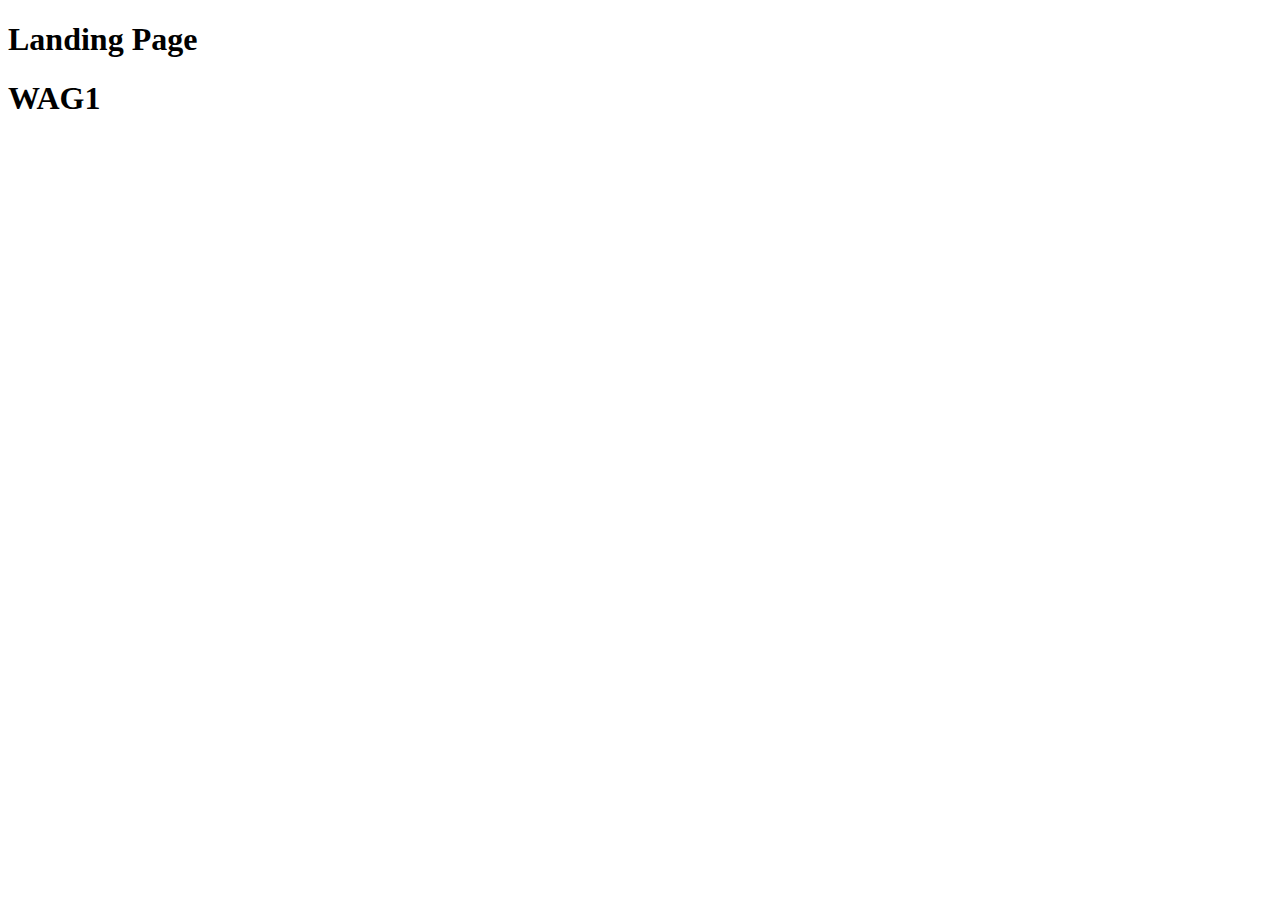
==== index.html @ cfdeed75 "test" ====
<!DOCTYPE html>
<html lang="en">
  <head>
    <meta charset="UTF-8" />
    <meta http-equiv="X-UA-Compatible" content="IE=edge" />
    <meta name="viewport" content="width=device-width, initial-scale=1.0" />
    <link rel="stylesheet" href="style.css" />
    <title>Multigram</title>
  <body>
    <h1>Landing Page</h1>
    <h1>WAG1</h1>

    <script src="script.js"></script>
  </body>
</html>
---- style.css ----
hello
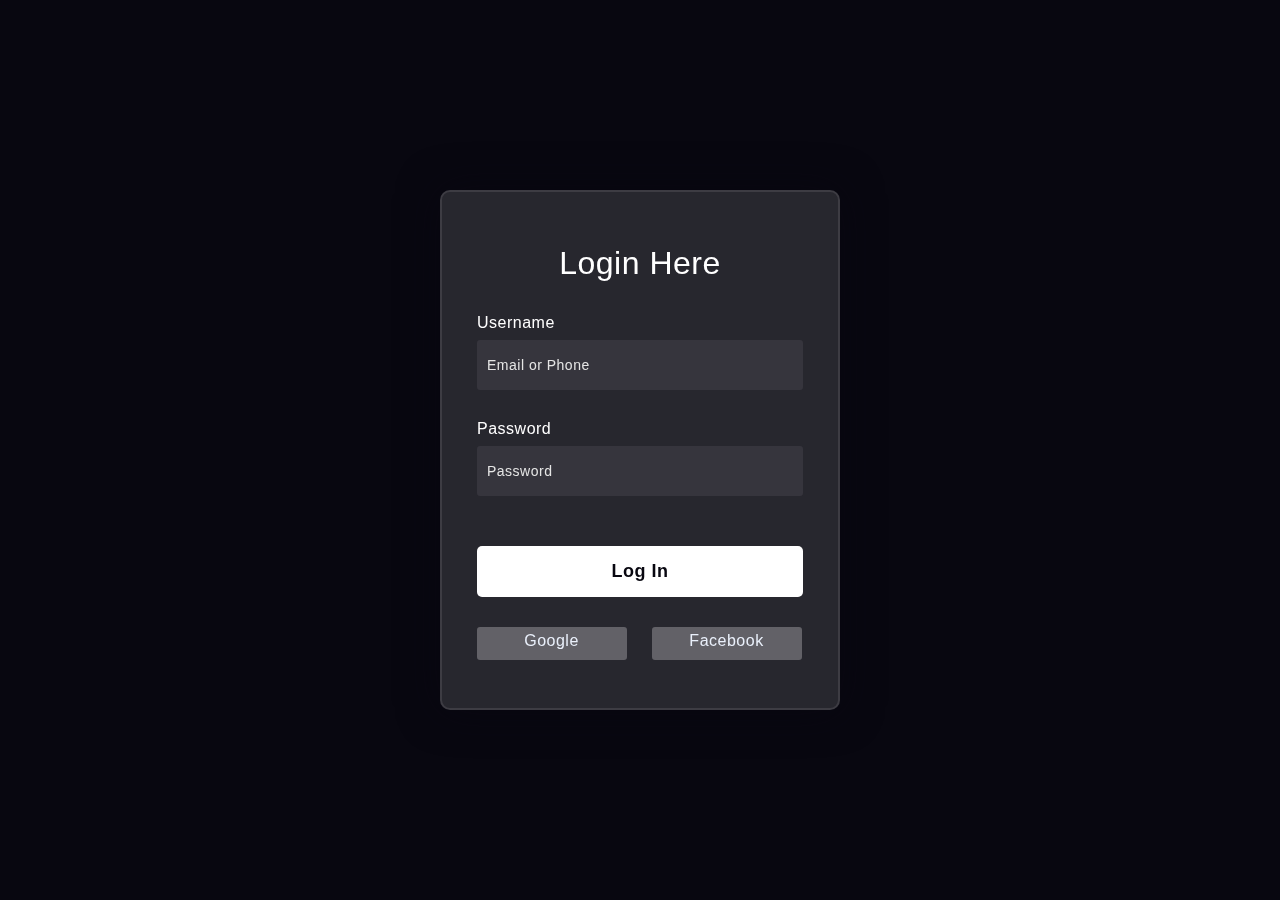
==== commit ae7d379b: "basic login page" ====
--- a/index.html
+++ b/index.html
@@ -6,9 +6,24 @@
     <meta name="viewport" content="width=device-width, initial-scale=1.0" />
     <link rel="stylesheet" href="style.css" />
     <title>Multigram</title>
+  </head>
   <body>
-    <h1>Landing Page</h1>
-    <h1>WAG1</h1>
+    <h1></h1>
+    <form>
+      <h3>Login Here</h3>
+
+      <label for="username">Username</label>
+      <input type="text" placeholder="Email or Phone" id="username" />
+
+      <label for="password">Password</label>
+      <input type="password" placeholder="Password" id="password" />
+
+      <button>Log In</button>
+      <div class="social">
+        <div class="go"><i class="fab fa-google"></i> Google</div>
+        <div class="fb"><i class="fab fa-facebook"></i> Facebook</div>
+      </div>
+    </form>
 
     <script src="script.js"></script>
   </body>
--- a/style.css
+++ b/style.css
@@ -1 +1,115 @@
-hello +*,
+*:before,
+*:after {
+  padding: 0;
+  margin: 0;
+  box-sizing: border-box;
+}
+body {
+  background-color: #080710;
+}
+.background {
+  width: 430px;
+  height: 520px;
+  position: absolute;
+  transform: translate(-50%, -50%);
+  left: 50%;
+  top: 50%;
+}
+.background .shape {
+  height: 200px;
+  width: 200px;
+  position: absolute;
+  border-radius: 50%;
+}
+.shape:first-child {
+  background: linear-gradient(#1845ad, #23a2f6);
+  left: -80px;
+  top: -80px;
+}
+.shape:last-child {
+  background: linear-gradient(to right, #ff512f, #f09819);
+  right: -30px;
+  bottom: -80px;
+}
+form {
+  height: 520px;
+  width: 400px;
+  background-color: rgba(255, 255, 255, 0.13);
+  position: absolute;
+  transform: translate(-50%, -50%);
+  top: 50%;
+  left: 50%;
+  border-radius: 10px;
+  backdrop-filter: blur(10px);
+  border: 2px solid rgba(255, 255, 255, 0.1);
+  box-shadow: 0 0 40px rgba(8, 7, 16, 0.6);
+  padding: 50px 35px;
+}
+form * {
+  font-family: "Poppins", sans-serif;
+  color: #ffffff;
+  letter-spacing: 0.5px;
+  outline: none;
+  border: none;
+}
+form h3 {
+  font-size: 32px;
+  font-weight: 500;
+  line-height: 42px;
+  text-align: center;
+}
+
+label {
+  display: block;
+  margin-top: 30px;
+  font-size: 16px;
+  font-weight: 500;
+}
+input {
+  display: block;
+  height: 50px;
+  width: 100%;
+  background-color: rgba(255, 255, 255, 0.07);
+  border-radius: 3px;
+  padding: 0 10px;
+  margin-top: 8px;
+  font-size: 14px;
+  font-weight: 300;
+}
+::placeholder {
+  color: #e5e5e5;
+}
+button {
+  margin-top: 50px;
+  width: 100%;
+  background-color: #ffffff;
+  color: #080710;
+  padding: 15px 0;
+  font-size: 18px;
+  font-weight: 600;
+  border-radius: 5px;
+  cursor: pointer;
+}
+.social {
+  margin-top: 30px;
+  display: flex;
+}
+.social div {
+  background: red;
+  width: 150px;
+  border-radius: 3px;
+  padding: 5px 10px 10px 5px;
+  background-color: rgba(255, 255, 255, 0.27);
+  color: #eaf0fb;
+  text-align: center;
+}
+.social div:hover {
+  background-color: rgba(255, 255, 255, 0.47);
+}
+.social .fb {
+  margin-left: 25px;
+}
+.social i {
+  margin-right: 4px;
+}
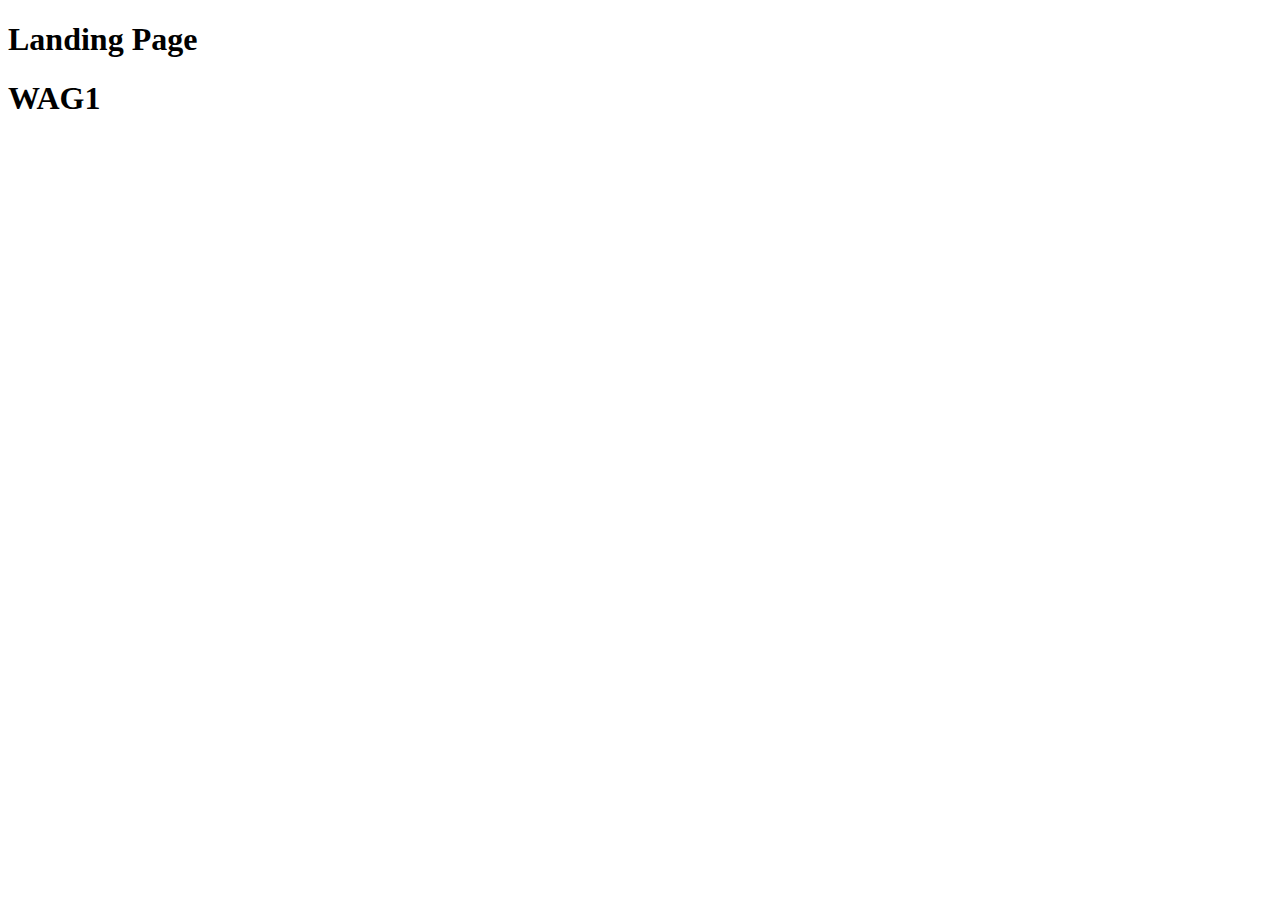
==== commit 53184493: "Merge branch 'main' into dev-stan" ====
--- a/index.html
+++ b/index.html
@@ -6,24 +6,10 @@
     <meta name="viewport" content="width=device-width, initial-scale=1.0" />
     <link rel="stylesheet" href="style.css" />
     <title>Multigram</title>
-  </head>
   <body>
-    <h1></h1>
-    <form>
-      <h3>Login Here</h3>
+    <h1>Landing Page</h1>
+    <h1>WAG1</h1>
 
-      <label for="username">Username</label>
-      <input type="text" placeholder="Email or Phone" id="username" />
-
-      <label for="password">Password</label>
-      <input type="password" placeholder="Password" id="password" />
-
-      <button>Log In</button>
-      <div class="social">
-        <div class="go"><i class="fab fa-google"></i> Google</div>
-        <div class="fb"><i class="fab fa-facebook"></i> Facebook</div>
-      </div>
-    </form>
 
     <script src="script.js"></script>
   </body>
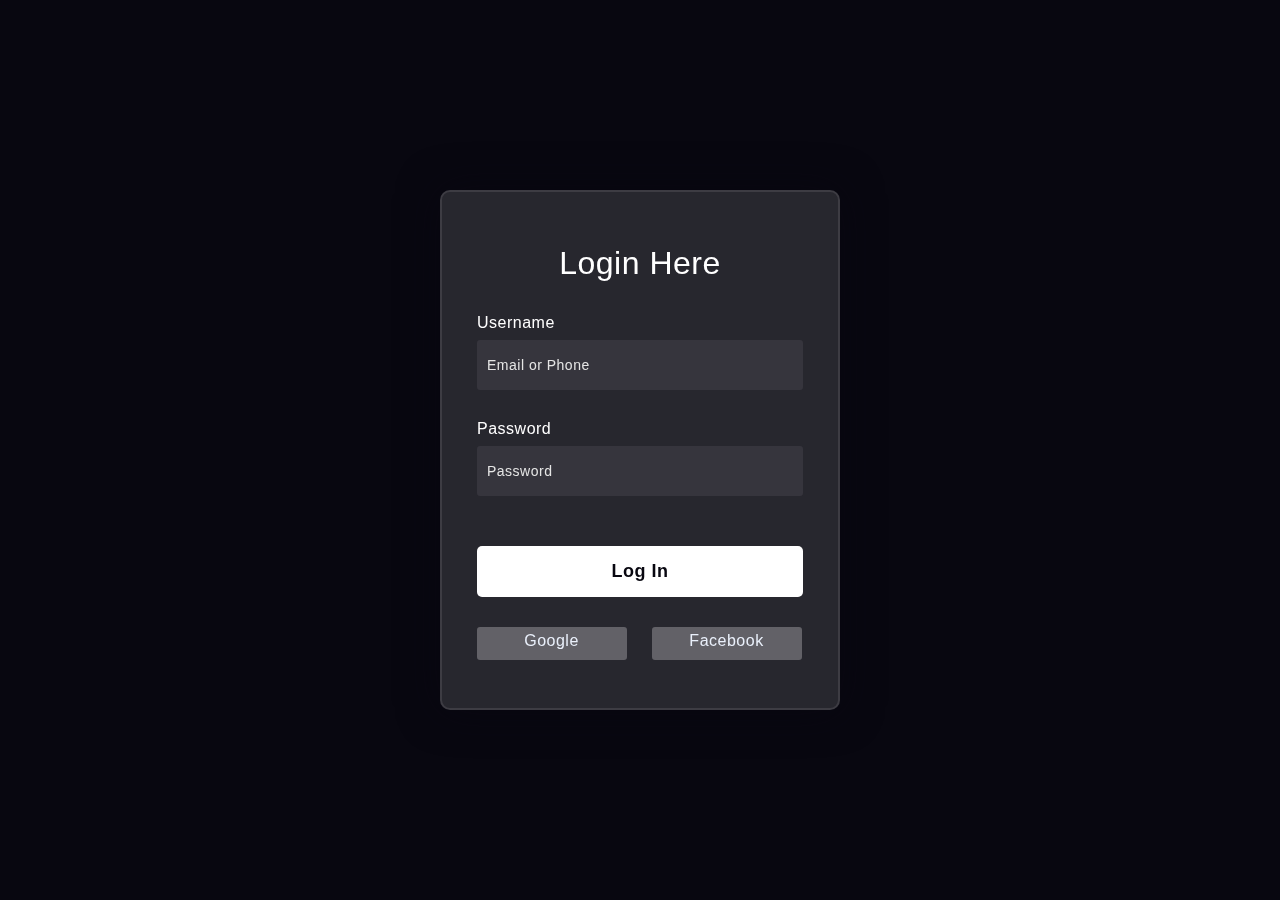
==== commit 4d6e20cb: "try again" ====
--- a/index.html
+++ b/index.html
@@ -6,10 +6,23 @@
     <meta name="viewport" content="width=device-width, initial-scale=1.0" />
     <link rel="stylesheet" href="style.css" />
     <title>Multigram</title>
+  </head>
   <body>
-    <h1>Landing Page</h1>
-    <h1>WAG1</h1>
+    <form>
+      <h3>Login Here</h3>
 
+      <label for="username">Username</label>
+      <input type="text" placeholder="Email or Phone" id="username" />
+
+      <label for="password">Password</label>
+      <input type="password" placeholder="Password" id="password" />
+
+      <button>Log In</button>
+      <div class="social">
+        <div class="go"><i class="fab fa-google"></i> Google</div>
+        <div class="fb"><i class="fab fa-facebook"></i> Facebook</div>
+      </div>
+    </form>
 
     <script src="script.js"></script>
   </body>
--- a/style.css
+++ b/style.css
@@ -0,0 +1,115 @@
+*,
+*:before,
+*:after {
+  padding: 0;
+  margin: 0;
+  box-sizing: border-box;
+}
+body {
+  background-color: #080710;
+}
+.background {
+  width: 430px;
+  height: 520px;
+  position: absolute;
+  transform: translate(-50%, -50%);
+  left: 50%;
+  top: 50%;
+}
+.background .shape {
+  height: 200px;
+  width: 200px;
+  position: absolute;
+  border-radius: 50%;
+}
+.shape:first-child {
+  background: linear-gradient(#1845ad, #23a2f6);
+  left: -80px;
+  top: -80px;
+}
+.shape:last-child {
+  background: linear-gradient(to right, #ff512f, #f09819);
+  right: -30px;
+  bottom: -80px;
+}
+form {
+  height: 520px;
+  width: 400px;
+  background-color: rgba(255, 255, 255, 0.13);
+  position: absolute;
+  transform: translate(-50%, -50%);
+  top: 50%;
+  left: 50%;
+  border-radius: 10px;
+  backdrop-filter: blur(10px);
+  border: 2px solid rgba(255, 255, 255, 0.1);
+  box-shadow: 0 0 40px rgba(8, 7, 16, 0.6);
+  padding: 50px 35px;
+}
+form * {
+  font-family: "Poppins", sans-serif;
+  color: #ffffff;
+  letter-spacing: 0.5px;
+  outline: none;
+  border: none;
+}
+form h3 {
+  font-size: 32px;
+  font-weight: 500;
+  line-height: 42px;
+  text-align: center;
+}
+
+label {
+  display: block;
+  margin-top: 30px;
+  font-size: 16px;
+  font-weight: 500;
+}
+input {
+  display: block;
+  height: 50px;
+  width: 100%;
+  background-color: rgba(255, 255, 255, 0.07);
+  border-radius: 3px;
+  padding: 0 10px;
+  margin-top: 8px;
+  font-size: 14px;
+  font-weight: 300;
+}
+::placeholder {
+  color: #e5e5e5;
+}
+button {
+  margin-top: 50px;
+  width: 100%;
+  background-color: #ffffff;
+  color: #080710;
+  padding: 15px 0;
+  font-size: 18px;
+  font-weight: 600;
+  border-radius: 5px;
+  cursor: pointer;
+}
+.social {
+  margin-top: 30px;
+  display: flex;
+}
+.social div {
+  background: red;
+  width: 150px;
+  border-radius: 3px;
+  padding: 5px 10px 10px 5px;
+  background-color: rgba(255, 255, 255, 0.27);
+  color: #eaf0fb;
+  text-align: center;
+}
+.social div:hover {
+  background-color: rgba(255, 255, 255, 0.47);
+}
+.social .fb {
+  margin-left: 25px;
+}
+.social i {
+  margin-right: 4px;
+}
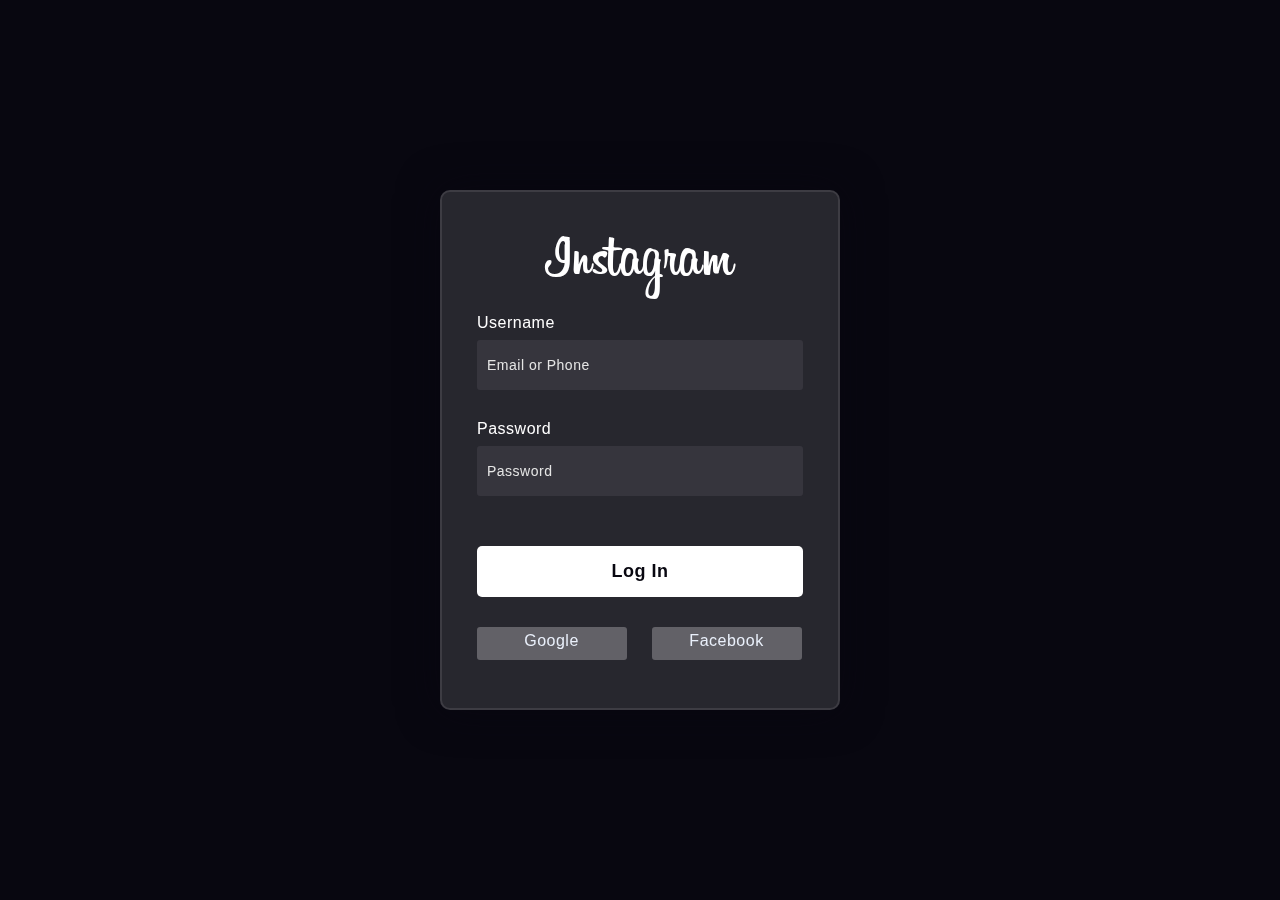
==== commit dffdaf44: "font" ====
--- a/index.html
+++ b/index.html
@@ -9,7 +9,7 @@
   </head>
   <body>
     <form>
-      <h3>Login Here</h3>
+      <h3 id="loginText">Instagram</h3>
 
       <label for="username">Username</label>
       <input type="text" placeholder="Email or Phone" id="username" />
--- a/style.css
+++ b/style.css
@@ -8,6 +8,16 @@
 body {
   background-color: #080710;
 }
+@font-face {
+  font-family: myFirstFont;
+  src: url(billabong.ttf);
+}
+
+#loginText {
+  font-family: myFirstFont;
+  font-size: 60px;
+}
+
 .background {
   width: 430px;
   height: 520px;
